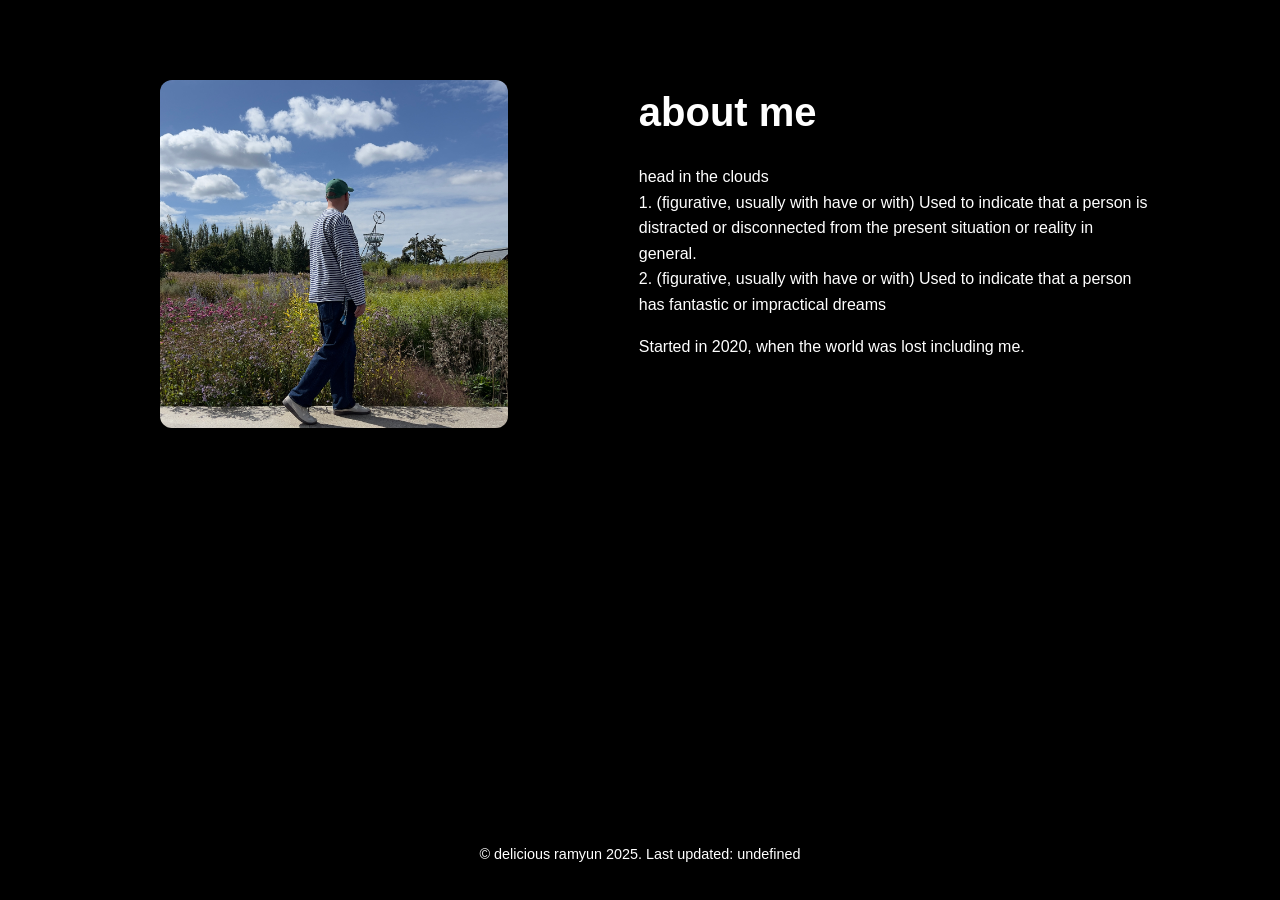
==== about.html @ 1fb77079 "Initial commit" ====
<!DOCTYPE html>
<html lang="en">
<head>
<meta charset="UTF-8">
<meta name="viewport" content="width=device-width, initial-scale=1.0">
<title>Head in the clouds</title>
<link rel="icon" href="images/favicon/favicon32.ico" type="image/x-icon">
<link rel="stylesheet" href="css/style.css">
</head>
<body>

<section class="about-section">
  <div class="media-column">
    <img src="images/about/me.jpg" alt="About us photo">

    <video src="images/about/fish.mp4" 
           autoplay 
           muted 
           loop 
           playsinline>
    </video>
  </div>

  <div class="text-column">
    <h2>about me</h2>
    <p>
        head in the clouds <br>
      1. (figurative, usually with have or with) Used to indicate that a person is distracted or disconnected from the present situation or reality in general. <br>
      2. (figurative, usually with have or with) Used to indicate that a person has fantastic or impractical dreams 
      <p>
        Started in 2020, when the world was lost including me. 
      </p>
    </p>
  </div>
</section>

<footer class="site-footer">
  <p>© delicious ramyun 2025. Last updated: undefined</p>
</footer>


</body>
</html>
---- css/style.css ----
/* Reset margins and padding */
html, body {
    margin: 0;
    padding: 0;
    width: 100%;
    height: 100%;
}

/* The background */
body {
    background-image: url("../images/backgrounds/clouds.mp4");
    background-repeat: no-repeat;
    background-position: center center;
    background-attachment: fixed;
    background-size: cover;   /* ensures full coverage */
    background-color: #000;   /* fallback color */
    font-family: "Helvetica", Arial, sans-serif; /* updated font */
    font-size: 16px;          /* base font size */
    line-height: 1.6;         /* readability */
    color: #ffffff;           /* default text color (white for dark bg) */
}

/* Centered logo */
.logo-container {
    position: absolute;
    top: 50%;
    left: 50%;
    transform: translate(-50%, -50%);
    text-align: center;
}

.logo-container a {
    display: inline-block;
    transition: transform 0.3s ease;
}

.logo-container a:hover {
    transform: scale(1.1);
}

.logo-container img {
    width: 600px; /* adjust size as needed */
    height: auto;
}

/* Optional heading */
h1 {
    color: white;
    text-align: center;
    margin-top: 40vh;
    font-family: "Helvetica", Arial, sans-serif; /* ensure headings use Helvetica */
    font-weight: 600; /* slightly bold */
}

/* Cloud cursor */
.cloud-cursor {
    position: fixed;
    width: 40px;
    height: 40px;
    pointer-events: none;
    z-index: 9999;
    transition: transform 0.15s ease-out; /* slightly slower for trailing effect */
    opacity: 0.8;
}


/* Youtube Integration*/
/* Make the entire video grid a centered box */
/* Centered responsive video grid */
.video-grid {
    display: grid;
    grid-template-columns: repeat(3, 300px); /* 3 per row by default */
    gap: 20px;
    position: absolute;
    top: 50%;
    left: 50%;
    transform: translate(-50%, -50%);
    justify-content: center;
}

/* Each video container */
.video-container {
    width: 300px;
    height: 168.75px; /* 16:9 aspect ratio */
    overflow: hidden;
}

.video-container iframe {
    width: 100%;
    height: 100%;
    border: none;
    display: block;
}

/* Tablet: 2 per row */
@media (max-width: 1000px) {
    .video-grid {
        grid-template-columns: repeat(2, 300px);
    }
}

/* Mobile: 1 per row */
@media (max-width: 650px) {
    .video-grid {
        grid-template-columns: repeat(1, 300px);
    }
}

/* Instagram */
/* Instagram Section Wrapper */
.insta-section {
  display: flex;
  flex-direction: column;
  align-items: center;
  justify-content: center;
  position: absolute;            /* center the whole section */
  top: 50%;
  left: 50%;
  transform: translate(-50%, -50%);
  text-align: center;
  width: 100%;
  color: white;                  /* assuming your background is dark */
  font-family: Helvetica, Arial, sans-serif;
}

/* Headline */
.insta-section h2 {
  margin-bottom: 20px;
  font-size: 2rem;
  font-weight: 600;
}

/* Instagram Grid */
.insta-grid {
  display: flex;
  flex-wrap: wrap;
  justify-content: center;
  align-items: center;
  gap: 20px;
}

/* Instagram Embed Style */
.instagram-media {
  max-width: 300px;
  width: 100%;
  border-radius: 10px;
  overflow: hidden;
  background: #fff;
}

/* About Section Layout */
.about-section {
  display: flex;
  align-items: flex-start;  /* 👈 align top edges instead of center */
  justify-content: center;
  gap: 60px;
  padding: 80px 10%;
  color: white;
  font-family: Helvetica, Arial, sans-serif;
}

/* Media Column (Left Side) */
.media-column {
  display: flex;
  flex-direction: column;
  align-items: center;
  justify-content: center;
  width: 40%;
  gap: 20px;
}

.media-column img,
.media-column video {
  width: 85%;
  height: auto;
  object-fit: cover;       /* ensures both align visually */
  border-radius: 12px;
  display: block;
}

/* Text Column (Right Side) */
.text-column {
  width: 70%;
  text-align: left;
}

.text-column h2 {
  font-size: 2.5rem;
  margin-top: 0;  
  margin-bottom: 20px;
}

.text-column {
  width: 50%;
  text-align: left;
  margin-top: 0;  
  margin-left: 40px;   /* 👈 add this line */
}

.text-column p {
  margin-top: 0;
  line-height: 1.6;
}

/* Responsive Behavior */
@media (max-width: 900px) {
  .about-section {
    flex-direction: column;
    text-align: center;
  }

  .media-column,
  .text-column {
    width: 100%;
  }

  .media-column img,
  .media-column video {
    max-width: 100px;
  }
}


.site-footer {
  text-align: center;
  padding: 20px 0;
  color: white;             /* or another color that stands out on your background */
  font-family: Helvetica, Arial, sans-serif;
  font-size: 0.9rem;
  width: 100%;
  position: fixed;          /* optional: keeps it at the bottom of the viewport */
  bottom: 0;
  z-index: 100;
  background: transparent;  /* no box or background color */
}
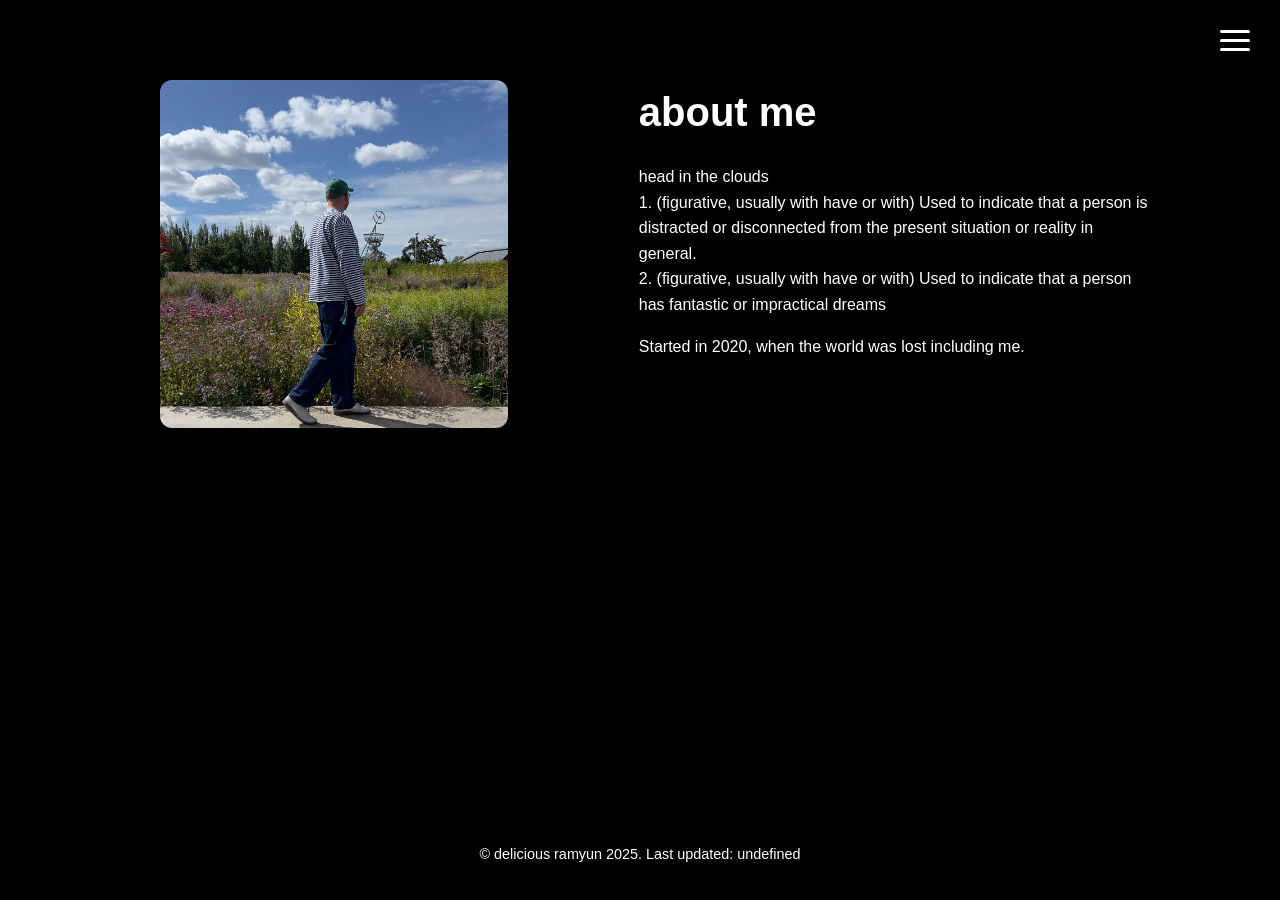
==== commit 616dc9cd: "Added Burger Menu" ====
--- a/about.html
+++ b/about.html
@@ -8,6 +8,33 @@
 <link rel="stylesheet" href="css/style.css">
 </head>
 <body>
+
+<div class="burger-menu">
+    <button class="burger-icon" id="burgerBtn">
+        <span></span>
+        <span></span>
+        <span></span>
+    </button>
+</div>
+
+<!-- Burger Menu Button -->
+<nav class="nav-menu" id="navMenu">
+    <!-- Background video for the menu -->
+    <video class="menu-video-background" autoplay muted loop playsinline>
+        <source src="images/backgrounds/clouds_reverse.mp4" type="video/mp4">
+    </video>
+    
+    <!-- Centered links -->
+    <a href="index.html">Home</a>
+    <a href="content_youtube.html">YouTube</a>
+    <a href="content_instagram.html">Instgram</a>
+    <a href="about.html">About</a>
+</nav>
+
+
+<video class="video-background" autoplay muted loop playsinline>
+    <source src="images/backgrounds/clouds.mp4" type="video/mp4">
+</video>
 
 <section class="about-section">
   <div class="media-column">
@@ -30,6 +57,7 @@
       <p>
         Started in 2020, when the world was lost including me. 
       </p>
+      
     </p>
   </div>
 </section>
@@ -38,6 +66,6 @@
   <p>© delicious ramyun 2025. Last updated: undefined</p>
 </footer>
 
-
+      <script src="js/menu.js"></script>
 </body>
 </html>
--- a/css/style.css
+++ b/css/style.css
@@ -8,16 +8,17 @@
 
 /* The background */
 body {
-    background-image: url("../images/backgrounds/clouds.mp4");
-    background-repeat: no-repeat;
-    background-position: center center;
-    background-attachment: fixed;
-    background-size: cover;   /* ensures full coverage */
-    background-color: #000;   /* fallback color */
-    font-family: "Helvetica", Arial, sans-serif; /* updated font */
-    font-size: 16px;          /* base font size */
-    line-height: 1.6;         /* readability */
-    color: #ffffff;           /* default text color (white for dark bg) */
+    /* Remove or comment out the background-image line */
+    /* background-image: url("../images/backgrounds/clouds.mp4"); */
+    background-color: #000;
+    font-family: "Helvetica", Arial, sans-serif;
+    font-size: 16px;
+    line-height: 1.6;
+    color: #ffffff;
+    margin: 0;
+    padding: 0;
+    width: 100%;
+    height: 100%;
 }
 
 /* Centered logo */
@@ -27,6 +28,17 @@
     left: 50%;
     transform: translate(-50%, -50%);
     text-align: center;
+}
+
+/* Video Background - Full Screen */
+.video-background {
+    position: fixed;
+    top: 0;
+    left: 0;
+    width: 100%;
+    height: 100%;
+    object-fit: cover;  /* ensures video covers entire screen */
+    z-index: -1;        /* keeps it behind all content */
 }
 
 .logo-container a {
@@ -63,6 +75,19 @@
     opacity: 0.8;
 }
 
+/* Link styling to match body text */
+a {
+    color: #ffffff;                    /* white like your other text */
+    text-decoration: none;             /* removes underline */
+    font-family: "Helvetica", Arial, sans-serif; /* matches your body font */
+    font-size: 16px;                   /* matches your base font size */
+    transition: font-size 0.3s ease;   /* smooth size change */
+}
+
+/* Increase size on hover */
+a:hover {
+    font-size: 20px;                   /* larger on hover */
+} 
 
 /* Youtube Integration*/
 /* Make the entire video grid a centered box */
@@ -234,3 +259,95 @@
   background: transparent;  /* no box or background color */
 }
 
+/* Burger Menu Button */
+/* Burger Menu Button */
+.burger-menu {
+    position: fixed;
+    top: 20px;
+    right: 20px;
+    z-index: 1000;
+}
+
+.burger-icon {
+    background: transparent;
+    border: none;
+    cursor: pointer;
+    padding: 10px;
+    display: flex;
+    flex-direction: column;
+    gap: 6px;
+}
+
+.burger-icon span {
+    width: 30px;
+    height: 3px;
+    background-color: white;
+    transition: all 0.3s ease;
+    border-radius: 2px;
+}
+
+/* Burger animation when active */
+.burger-icon.active span:nth-child(1) {
+    transform: rotate(45deg) translate(8px, 8px);
+}
+
+.burger-icon.active span:nth-child(2) {
+    opacity: 0;
+}
+
+.burger-icon.active span:nth-child(3) {
+    transform: rotate(-45deg) translate(8px, -8px);
+}
+
+/* Navigation Menu */
+
+
+
+/* Navigation Menu */
+.nav-menu {
+    position: fixed;
+    top: 0;
+    left: 0;
+    width: 100%;
+    height: 100%;
+    display: flex;
+    flex-direction: column;
+    justify-content: center;
+    align-items: center;
+    gap: 40px;
+    opacity: 0; /* hidden */
+    visibility: hidden;
+    transition: opacity 0.3s ease, visibility 0.3s ease;
+    z-index: 999;
+    overflow: hidden;
+}
+
+.nav-menu.active {
+    opacity: 1; /* visible */
+    visibility: visible;
+}
+
+/* Background video for menu */
+.menu-video-background {
+    position: absolute;
+    top: 0;
+    left: 0;
+    width: 100%;
+    height: 100%;
+    object-fit: cover;
+    z-index: -1; /* behind the links */
+}
+
+/* Navigation Links - centered */
+.nav-menu a {
+    color: #ffffff;
+    text-decoration: none;
+    font-family: "Helvetica", Arial, sans-serif;
+    font-size: 32px; /* larger for center display */
+    transition: font-size 0.3s ease;
+    z-index: 1; /* above video */
+}
+
+.nav-menu a:hover {
+    font-size: 38px;
+}
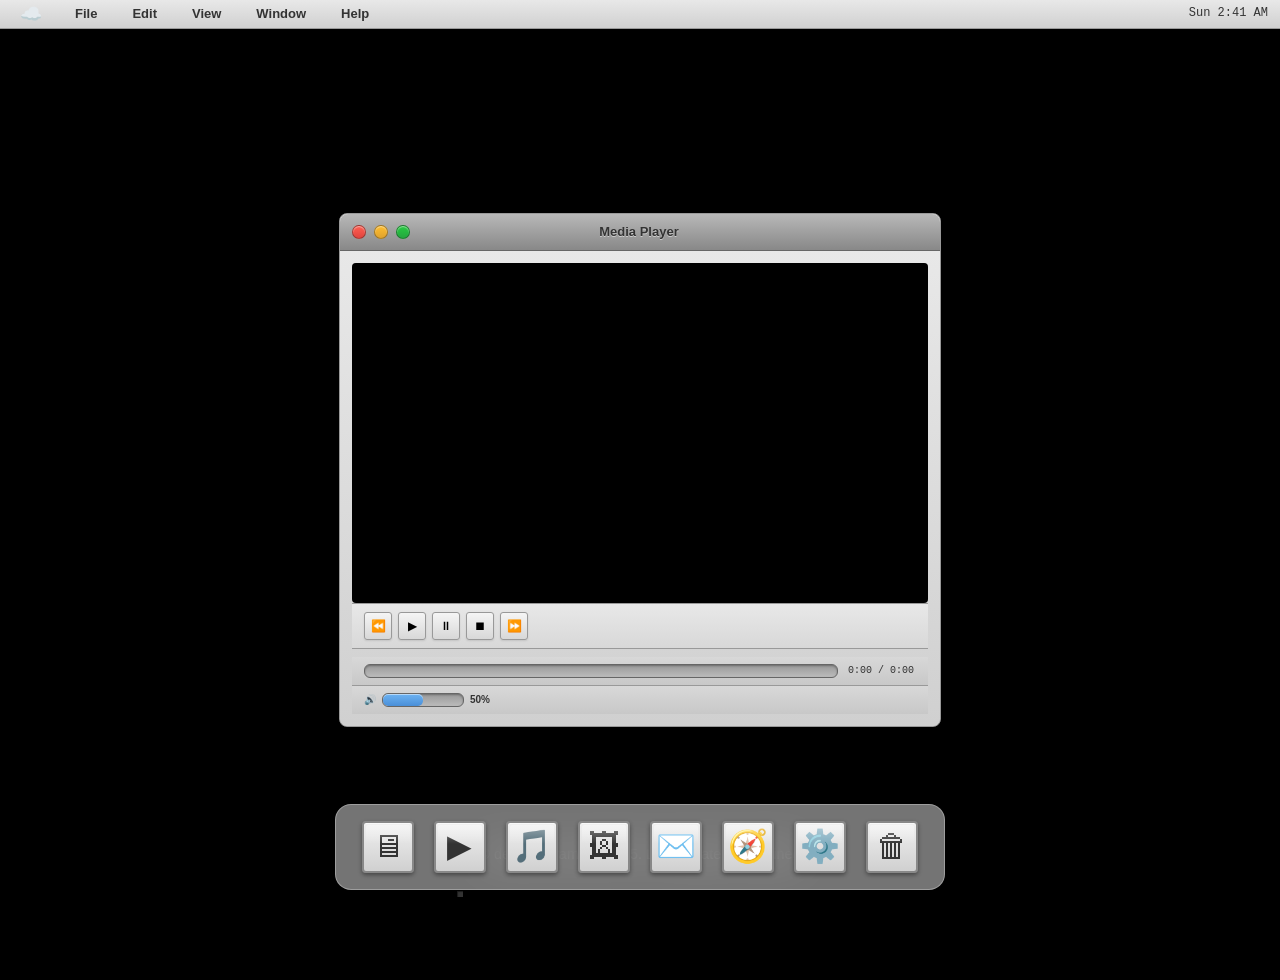
==== commit 6aa1a202: "Reworked website layout and style: old MacOS style" ====
--- a/about.html
+++ b/about.html
@@ -1,71 +1,954 @@
 <!DOCTYPE html>
 <html lang="en">
 <head>
-<meta charset="UTF-8">
-<meta name="viewport" content="width=device-width, initial-scale=1.0">
-<title>Head in the clouds</title>
-<link rel="icon" href="images/favicon/favicon32.ico" type="image/x-icon">
-<link rel="stylesheet" href="css/style.css">
+    <meta charset="UTF-8">
+    <meta name="viewport" content="width=device-width, initial-scale=1.0">
+    <title>Head in the clouds - Videos</title>
+    <link rel="icon" href="images/favicon/favicon32.ico" type="image/x-icon">
+    <link rel="stylesheet" href="css/style.css">
+    <style>
+        .content-wrapper {
+            min-height: calc(100vh - 80px);
+            display: flex;
+            justify-content: center;
+            align-items: center;
+            padding: 20px;
+            padding-bottom: 100px;
+            padding-top: 60px;
+            position: relative;
+        }
+
+        .menu-bar {
+            position: fixed;
+            top: 0;
+            left: 0;
+            right: 0;
+            height: 28px;
+            background: linear-gradient(to bottom, #e8e8e8, #d0d0d0);
+            border-bottom: 1px solid #999;
+            display: flex;
+            align-items: center;
+            justify-content: space-between;
+            padding: 0 12px;
+            z-index: 10001;
+            box-shadow: 0 1px 3px rgba(0,0,0,0.2);
+            font-family: 'Lucida Grande', 'Helvetica Neue', Arial, sans-serif;
+        }
+
+        .menu-bar-left {
+            display: flex;
+            align-items: center;
+            gap: 15px;
+        }
+
+        .menu-bar-logo {
+            font-size: 18px;
+            cursor: pointer;
+            padding: 2px 8px;
+            border-radius: 3px;
+            transition: background 0.2s;
+        }
+
+        .menu-bar-logo:hover {
+            background: rgba(0,0,0,0.1);
+        }
+
+        .menu-bar-item {
+            font-size: 13px;
+            font-weight: 600;
+            color: #333;
+            cursor: pointer;
+            padding: 4px 10px;
+            border-radius: 3px;
+            transition: background 0.2s;
+            white-space: nowrap;
+        }
+
+        .menu-bar-item:hover {
+            background: rgba(0,0,0,0.1);
+        }
+
+        .menu-bar-right {
+            display: flex;
+            align-items: center;
+            gap: 12px;
+        }
+
+        .menu-bar-time {
+            font-size: 12px;
+            color: #333;
+            font-weight: 500;
+            font-family: 'Monaco', 'Courier New', monospace;
+        }
+
+        .window {
+            background: linear-gradient(to bottom, #e8e8e8, #d0d0d0);
+            border-radius: 8px;
+            box-shadow: 0 8px 24px rgba(0,0,0,0.4);
+            width: 100%;
+            max-width: 600px;
+            font-family: 'Lucida Grande', 'Helvetica Neue', Arial, sans-serif;
+            transition: opacity 0.3s ease;
+            border: 1px solid #999;
+            position: absolute;
+            cursor: default;
+        }
+
+        .window.dragging {
+            transition: none;
+        }
+
+        .window.closed {
+            opacity: 0;
+            transform: scale(0.95);
+            pointer-events: none;
+        }
+
+        .window.minimized {
+            transform: scale(0) translateY(100vh);
+            opacity: 0;
+        }
+
+        .window.maximized {
+            max-width: 95vw;
+            width: 95vw;
+            height: 90vh;
+        }
+
+        .window.maximized .video-container,
+        .window.maximized .player-container {
+            height: calc(90vh - 180px);
+        }
+
+        .title-bar {
+            background: linear-gradient(to bottom, #b8b8b8, #888888);
+            padding: 8px 12px;
+            display: flex;
+            align-items: center;
+            justify-content: space-between;
+            border-top-left-radius: 8px;
+            border-top-right-radius: 8px;
+            border-bottom: 1px solid #666;
+            cursor: default;
+            user-select: none;
+        }
+
+        .title-bar-controls {
+            display: flex;
+            gap: 8px;
+            order: -1;
+        }
+
+        .mac-button {
+            width: 12px;
+            height: 12px;
+            border-radius: 50%;
+            border: 1px solid rgba(0,0,0,0.3);
+            cursor: pointer;
+            box-shadow: inset 0 1px 1px rgba(255,255,255,0.5);
+        }
+
+        .mac-button.close {
+            background: linear-gradient(to bottom, #ff5f52, #e0443e);
+        }
+
+        .mac-button.minimize {
+            background: linear-gradient(to bottom, #ffbd2e, #e0a32e);
+        }
+
+        .mac-button.maximize {
+            background: linear-gradient(to bottom, #28ca42, #24a73e);
+        }
+
+        .mac-button:hover {
+            filter: brightness(1.1);
+        }
+
+        .mac-button:active {
+            filter: brightness(0.9);
+        }
+
+        .title-bar-text {
+            color: #333;
+            font-weight: 600;
+            font-size: 13px;
+            text-align: center;
+            flex: 1;
+            text-shadow: 0 1px 0 rgba(255,255,255,0.5);
+        }
+
+        .window-body {
+            padding: 12px;
+            background: linear-gradient(to bottom, #e8e8e8, #d0d0d0);
+            border-bottom-left-radius: 8px;
+            border-bottom-right-radius: 8px;
+        }
+
+        .video-container, .player-container {
+            background: #000;
+            border-radius: 4px;
+            padding: 0;
+            position: relative;
+            width: 100%;
+            overflow: hidden;
+            box-shadow: inset 0 2px 4px rgba(0,0,0,0.3);
+        }
+
+        .video-container {
+            height: 340px;
+        }
+
+        .player-container {
+            height: 166px;
+        }
+
+        .video-container iframe, .player-container iframe {
+            width: 100%;
+            height: 100%;
+            border: none;
+            border-radius: 4px;
+        }
+
+        .controls {
+            margin-top: 0;
+            padding: 0;
+            background: transparent;
+            border: none;
+            box-shadow: none;
+        }
+
+        .media-controls {
+            display: flex;
+            align-items: center;
+            gap: 6px;
+            margin-bottom: 8px;
+            justify-content: flex-start;
+            padding: 8px 12px;
+            background: linear-gradient(to bottom, #e8e8e8, #d8d8d8);
+            border-top: 1px solid #999;
+            border-bottom: 1px solid #999;
+        }
+
+        .control-btn {
+            background: linear-gradient(to bottom, #f5f5f5, #d8d8d8);
+            border: 1px solid #999;
+            border-radius: 3px;
+            width: 28px;
+            height: 28px;
+            font-size: 12px;
+            cursor: pointer;
+            display: flex;
+            align-items: center;
+            justify-content: center;
+            box-shadow: 0 1px 2px rgba(0,0,0,0.1);
+            transition: all 0.1s;
+        }
+
+        .control-btn:hover {
+            background: linear-gradient(to bottom, #fff, #e0e0e0);
+            border-color: #666;
+        }
+
+        .control-btn:active {
+            background: linear-gradient(to bottom, #d0d0d0, #c0c0c0);
+            box-shadow: inset 0 1px 2px rgba(0,0,0,0.2);
+        }
+
+        .progress-container {
+            display: flex;
+            align-items: center;
+            gap: 8px;
+            margin-bottom: 0;
+            padding: 6px 12px;
+            background: linear-gradient(to bottom, #d8d8d8, #c8c8c8);
+        }
+
+        .progress-bar {
+            flex: 1;
+            height: 12px;
+            background: linear-gradient(to bottom, #999, #bbb);
+            border-radius: 6px;
+            position: relative;
+            cursor: pointer;
+            border: 1px solid #666;
+            box-shadow: inset 0 1px 2px rgba(0,0,0,0.3);
+            overflow: hidden;
+        }
+
+        .progress-fill {
+            height: 100%;
+            background: linear-gradient(to bottom, #6db3f2, #4a8fd8);
+            border-radius: 5px;
+            width: 0%;
+            transition: width 0.1s;
+            box-shadow: inset 0 1px 0 rgba(255,255,255,0.5);
+        }
+
+        .time-display {
+            font-size: 10px;
+            min-width: 70px;
+            text-align: center;
+            color: #333;
+            font-family: 'Monaco', 'Courier New', monospace;
+        }
+
+        .volume-container {
+            display: flex;
+            align-items: center;
+            gap: 6px;
+            padding: 6px 12px;
+            background: linear-gradient(to bottom, #d8d8d8, #c8c8c8);
+            border-top: 1px solid #999;
+        }
+
+        .volume-label {
+            font-size: 10px;
+            color: #333;
+            font-weight: 600;
+        }
+
+        .volume-slider {
+            width: 80px;
+            height: 12px;
+            background: linear-gradient(to bottom, #999, #bbb);
+            border-radius: 6px;
+            position: relative;
+            cursor: pointer;
+            border: 1px solid #666;
+            box-shadow: inset 0 1px 2px rgba(0,0,0,0.3);
+            overflow: hidden;
+        }
+
+        .volume-fill {
+            height: 100%;
+            background: linear-gradient(to bottom, #6db3f2, #4a8fd8);
+            border-radius: 5px;
+            width: 50%;
+            transition: width 0.1s;
+            box-shadow: inset 0 1px 0 rgba(255,255,255,0.5);
+        }
+
+        .dock {
+            position: fixed;
+            bottom: 10px;
+            left: 50%;
+            transform: translateX(-50%);
+            background: rgba(232, 232, 232, 0.5);
+            backdrop-filter: blur(20px);
+            -webkit-backdrop-filter: blur(20px);
+            border: 1px solid rgba(255, 255, 255, 0.3);
+            border-radius: 16px;
+            padding: 10px 20px;
+            display: flex !important;
+            gap: 8px;
+            box-shadow: 0 8px 32px rgba(0, 0, 0, 0.2);
+            z-index: 10000;
+        }
+
+        .dock-item {
+            width: 64px;
+            height: 64px;
+            display: flex;
+            flex-direction: column;
+            align-items: center;
+            justify-content: center;
+            cursor: pointer;
+            transition: all 0.3s cubic-bezier(0.34, 1.56, 0.64, 1);
+            position: relative;
+        }
+
+        .dock-item:hover {
+            transform: translateY(-8px);
+        }
+
+        .dock-icon {
+            width: 48px;
+            height: 48px;
+            background: linear-gradient(to bottom, #f0f0f0, #d0d0d0);
+            border: 2px solid #888;
+            border-radius: 4px;
+            display: flex;
+            align-items: center;
+            justify-content: center;
+            font-size: 32px;
+            color: #333;
+            box-shadow: inset 0 1px 0 rgba(255,255,255,0.6), 
+                        0 2px 4px rgba(0,0,0,0.4);
+            position: relative;
+        }
+
+        .dock-item:hover .dock-icon {
+            background: linear-gradient(to bottom, #fff, #e0e0e0);
+            box-shadow: inset 0 1px 0 rgba(255,255,255,0.8), 
+                        0 4px 8px rgba(0,0,0,0.5);
+        }
+
+        .dock-icon::before {
+            content: '';
+            position: absolute;
+            top: 2px;
+            left: 2px;
+            right: 2px;
+            height: 40%;
+            background: linear-gradient(to bottom, 
+                        rgba(255,255,255,0.4), 
+                        rgba(255,255,255,0));
+            border-radius: 2px;
+        }
+
+        .dock-indicator {
+            width: 6px;
+            height: 6px;
+            background: #333;
+            border-radius: 0;
+            position: absolute;
+            bottom: -18px;
+            left: 50%;
+            transform: translateX(-50%);
+            display: none;
+            box-shadow: inset 1px 1px 1px rgba(0,0,0,0.5);
+        }
+
+        .dock-item.active .dock-indicator {
+            display: block;
+        }
+
+        .dock-label {
+            position: absolute;
+            bottom: 80px;
+            background: rgba(0,0,0,0.75);
+            color: white;
+            padding: 4px 12px;
+            border-radius: 6px;
+            font-size: 11px;
+            white-space: nowrap;
+            opacity: 0;
+            pointer-events: none;
+            transition: opacity 0.2s;
+        }
+
+        .dock-item:hover .dock-label {
+            opacity: 1;
+        }
+
+        @media (max-width: 768px) {
+            .window {
+                max-width: 100%;
+            }
+            
+            .video-container, .player-container {
+                height: 300px;
+            }
+        }
+    </style>
 </head>
 <body>
 
-<div class="burger-menu">
-    <button class="burger-icon" id="burgerBtn">
-        <span></span>
-        <span></span>
-        <span></span>
-    </button>
+<div class="menu-bar">
+    <div class="menu-bar-left">
+        <div class="menu-bar-logo">☁️</div>
+        <div class="menu-bar-item">File</div>
+        <div class="menu-bar-item">Edit</div>
+        <div class="menu-bar-item">View</div>
+        <div class="menu-bar-item">Window</div>
+        <div class="menu-bar-item">Help</div>
+    </div>
+    <div class="menu-bar-right">
+        <div class="menu-bar-time" id="menuBarTime">Sun 12:00 PM</div>
+    </div>
 </div>
-
-<!-- Burger Menu Button -->
-<nav class="nav-menu" id="navMenu">
-    <!-- Background video for the menu -->
-    <video class="menu-video-background" autoplay muted loop playsinline>
-        <source src="images/backgrounds/clouds_reverse.mp4" type="video/mp4">
-    </video>
-    
-    <!-- Centered links -->
-    <a href="index.html">Home</a>
-    <a href="content_youtube.html">YouTube</a>
-    <a href="content_instagram.html">Instgram</a>
-    <a href="about.html">About</a>
-</nav>
-
 
 <video class="video-background" autoplay muted loop playsinline>
     <source src="images/backgrounds/clouds.mp4" type="video/mp4">
 </video>
 
-<section class="about-section">
-  <div class="media-column">
-    <img src="images/about/me.jpg" alt="About us photo">
-
-    <video src="images/about/fish.mp4" 
-           autoplay 
-           muted 
-           loop 
-           playsinline>
-    </video>
-  </div>
-
-  <div class="text-column">
-    <h2>about me</h2>
-    <p>
-        head in the clouds <br>
-      1. (figurative, usually with have or with) Used to indicate that a person is distracted or disconnected from the present situation or reality in general. <br>
-      2. (figurative, usually with have or with) Used to indicate that a person has fantastic or impractical dreams 
-      <p>
-        Started in 2020, when the world was lost including me. 
-      </p>
-      
-    </p>
-  </div>
-</section>
+<div class="content-wrapper">
+    <!-- YouTube Player Window -->
+    <div class="window" id="youtubeWindow">
+        <div class="title-bar" data-window="youtube">
+            <div class="title-bar-controls">
+                <div class="mac-button close" onclick="handleWindowAction('youtube', 'close')"></div>
+                <div class="mac-button minimize" onclick="handleWindowAction('youtube', 'minimize')"></div>
+                <div class="mac-button maximize" onclick="handleWindowAction('youtube', 'maximize')"></div>
+            </div>
+            <div class="title-bar-text">Media Player</div>
+            <div style="width: 60px;"></div>
+        </div>
+        <div class="window-body">
+            <div class="video-container">
+                <iframe id="youtubePlayer" 
+                        src="https://www.youtube.com/embed/lF6hv4qAKxI?enablejsapi=1&autoplay=0&rel=0"
+                        allow="accelerometer; autoplay; clipboard-write; encrypted-media; gyroscope; picture-in-picture" 
+                        allowfullscreen>
+                </iframe>
+            </div>
+            <div class="controls">
+                <div class="media-controls">
+                    <button class="control-btn" id="ytRewindBtn">⏪</button>
+                    <button class="control-btn" id="ytPlayBtn">▶</button>
+                    <button class="control-btn" id="ytPauseBtn">⏸</button>
+                    <button class="control-btn" id="ytStopBtn">⏹</button>
+                    <button class="control-btn" id="ytForwardBtn">⏩</button>
+                </div>
+                
+                <div class="progress-container">
+                    <div class="progress-bar" id="ytProgressBar">
+                        <div class="progress-fill" id="ytProgressFill"></div>
+                    </div>
+                    <div class="time-display" id="ytTimeDisplay">0:00 / 0:00</div>
+                </div>
+                
+                <div class="volume-container">
+                    <span class="volume-label">🔊</span>
+                    <div class="volume-slider" id="ytVolumeSlider">
+                        <div class="volume-fill" id="ytVolumeFill"></div>
+                    </div>
+                    <span class="volume-label" id="ytVolumePercent">50%</span>
+                </div>
+            </div>
+        </div>
+    </div>
+
+    <!-- SoundCloud Player Window -->
+    <div class="window closed" id="musicWindow" style="left: 50px; top: 50px;">
+        <div class="title-bar" data-window="music">
+            <div class="title-bar-controls">
+                <div class="mac-button close" onclick="handleWindowAction('music', 'close')"></div>
+                <div class="mac-button minimize" onclick="handleWindowAction('music', 'minimize')"></div>
+                <div class="mac-button maximize" onclick="handleWindowAction('music', 'maximize')"></div>
+            </div>
+            <div class="title-bar-text">Music Player</div>
+            <div style="width: 60px;"></div>
+        </div>
+        <div class="window-body">
+            <div class="player-container">
+                <iframe scrolling="no" 
+                        allow="autoplay"
+                        src="https://w.soundcloud.com/player/?url=https://soundcloud.com/deliciousramyun/fungus&color=%23ff5500&auto_play=false&hide_related=false&show_comments=true&show_user=true&show_reposts=false&show_teaser=true">
+                </iframe>
+            </div>
+        </div>
+    </div>
+
+    <!-- About Window -->
+    <div class="window closed" id="aboutWindow" style="width: 400px; max-width: 400px; left: 50%; top: 100px; transform: translateX(-50%);">
+        <div class="title-bar" data-window="about">
+            <div class="title-bar-controls">
+                <div class="mac-button close" onclick="handleWindowAction('about', 'close')"></div>
+                <div class="mac-button minimize" style="opacity: 0.3; cursor: default;"></div>
+                <div class="mac-button maximize" style="opacity: 0.3; cursor: default;"></div>
+            </div>
+            <div class="title-bar-text">About Head in the Clouds</div>
+            <div style="width: 60px;"></div>
+        </div>
+        <div class="window-body" style="padding: 20px; text-align: center;">
+            <div style="font-size: 60px; margin-bottom: 15px;">☁️</div>
+            <h2 style="margin: 0 0 5px 0; font-size: 18px; color: #333;">Head in the Clouds</h2>
+            <p style="margin: 5px 0; font-size: 12px; color: #666;">Version 1.0</p>
+            <p style="margin: 20px 0 10px 0; font-size: 11px; color: #666; line-height: 1.6;">
+                1. (figurative) Distracted or disconnected from reality<br>
+                2. (figurative) Having fantastic or impractical dreams
+            </p>
+            <p style="margin: 15px 0 5px 0; font-size: 11px; color: #666;">Started in 2020</p>
+            <p style="margin: 5px 0; font-size: 10px; color: #999;">© delicious ramyun 2025</p>
+        </div>
+    </div>
+
+    <!-- Photos/Image Viewer Window -->
+    <div class="window closed" id="photosWindow" style="left: 100px; top: 80px; width: auto; max-width: 90vw;">
+        <div class="title-bar" data-window="photos">
+            <div class="title-bar-controls">
+                <div class="mac-button close" onclick="handleWindowAction('photos', 'close')"></div>
+                <div class="mac-button minimize" onclick="handleWindowAction('photos', 'minimize')"></div>
+                <div class="mac-button maximize" onclick="handleWindowAction('photos', 'maximize')"></div>
+            </div>
+            <div class="title-bar-text">me.jpg</div>
+            <div style="width: 60px;"></div>
+        </div>
+        <div class="window-body">
+            <div class="player-container" style="height: auto; width: auto; background: #f0f0f0; display: flex; align-items: center; justify-content: center;">
+                <!-- 
+                    TO ADD YOUR IMAGE: Replace the src below with your image path
+                    Example: src="images/my-photo.jpg"
+                -->
+                <img id="photoDisplay" src="images/your-image-here.jpg" 
+                     style="display: block; max-width: 800px; max-height: 600px; width: auto; height: auto;"
+                     alt="Photo">
+            </div>
+        </div>
+    </div>
+
+    <!-- Second Video Player Window -->
+    <div class="window closed" id="videoWindow2" style="left: 150px; top: 120px; width: auto; max-width: 90vw;">
+        <div class="title-bar" data-window="video2">
+            <div class="title-bar-controls">
+                <div class="mac-button close" onclick="handleWindowAction('video2', 'close')"></div>
+                <div class="mac-button minimize" onclick="handleWindowAction('video2', 'minimize')"></div>
+                <div class="mac-button maximize" onclick="handleWindowAction('video2', 'maximize')"></div>
+            </div>
+            <div class="title-bar-text">Video Player 2</div>
+            <div style="width: 60px;"></div>
+        </div>
+        <div class="window-body">
+            <div class="video-container" style="height: auto; width: auto;">
+                <!-- 
+                    TO ADD YOUR MP4 VIDEO: Replace the src below with your video file path
+                    Example: src="videos/my-video.mp4"
+                -->
+                <video id="mp4Video" controls style="display: block; max-width: 100%; height: auto;">
+                    <source src="videos/your-video-here.mp4" type="video/mp4">
+                    Your browser does not support the video tag.
+                </video>
+            </div>
+        </div>
+    </div>
+</div>
 
 <footer class="site-footer">
-  <p>© delicious ramyun 2025. Last updated: undefined</p>
+    <p>© delicious ramyun 2025. Last updated: undefined</p>
 </footer>
 
-      <script src="js/menu.js"></script>
+<div class="dock">
+    <div class="dock-item">
+        <div class="dock-icon">🖥</div>
+        <div class="dock-indicator"></div>
+        <div class="dock-label">Finder</div>
+    </div>
+    
+    <div class="dock-item active" id="youtubeDock">
+        <div class="dock-icon">▶</div>
+        <div class="dock-indicator"></div>
+        <div class="dock-label">Media Player</div>
+    </div>
+    
+    <div class="dock-item" id="musicDock">
+        <div class="dock-icon">🎵</div>
+        <div class="dock-indicator"></div>
+        <div class="dock-label">Music</div>
+    </div>
+    
+    <div class="dock-item" id="photosIcon">
+        <div class="dock-icon">🖼</div>
+        <div class="dock-indicator"></div>
+        <div class="dock-label">Photos</div>
+    </div>
+
+    <div class="dock-item" id="mailIcon">
+        <div class="dock-icon">✉️</div>
+        <div class="dock-indicator"></div>
+        <div class="dock-label">Mail</div>
+    </div>
+    
+    <div class="dock-item">
+        <div class="dock-icon">🧭</div>
+        <div class="dock-indicator"></div>
+        <div class="dock-label">Safari</div>
+    </div>
+    
+    <div class="dock-item">
+        <div class="dock-icon">⚙️</div>
+        <div class="dock-indicator"></div>
+        <div class="dock-label">System Preferences</div>
+    </div>
+    
+    <div class="dock-item">
+        <div class="dock-icon">🗑</div>
+        <div class="dock-indicator"></div>
+        <div class="dock-label">Trash</div>
+    </div>
+</div>
+
+<script src="https://www.youtube.com/iframe_api"></script>
+<script>
+    const youtubeWindow = document.getElementById('youtubeWindow');
+    const musicWindow = document.getElementById('musicWindow');
+    const aboutWindow = document.getElementById('aboutWindow');
+    const photosWindow = document.getElementById('photosWindow');
+    const videoWindow2 = document.getElementById('videoWindow2');
+    const youtubeDock = document.getElementById('youtubeDock');
+    const musicDock = document.getElementById('musicDock');
+    const photosDock = document.getElementById('photosIcon');
+
+    let windowStates = {
+        youtube: { maximized: false },
+        music: { maximized: false },
+        about: { maximized: false },
+        photos: { maximized: false },
+        video2: { maximized: false }
+    };
+
+    // Window action handler
+    function handleWindowAction(windowName, action) {
+        let windowEl, dockEl;
+        
+        if (windowName === 'youtube') {
+            windowEl = youtubeWindow;
+            dockEl = youtubeDock;
+        } else if (windowName === 'music') {
+            windowEl = musicWindow;
+            dockEl = musicDock;
+        } else if (windowName === 'about') {
+            windowEl = aboutWindow;
+            dockEl = null;
+        } else if (windowName === 'photos') {
+            windowEl = photosWindow;
+            dockEl = photosDock;
+        } else if (windowName === 'video2') {
+            windowEl = videoWindow2;
+            dockEl = null;
+        }
+
+        if (action === 'close') {
+            windowEl.classList.add('closed');
+            if (dockEl) dockEl.classList.remove('active');
+        } else if (action === 'minimize' && windowName !== 'about') {
+            windowEl.classList.add('minimized');
+        } else if (action === 'maximize' && windowName !== 'about') {
+            if (windowStates[windowName].maximized) {
+                windowEl.classList.remove('maximized');
+                windowStates[windowName].maximized = false;
+            } else {
+                windowEl.classList.add('maximized');
+                windowEl.classList.remove('minimized');
+                windowStates[windowName].maximized = true;
+            }
+        }
+    }
+
+    // Dock clicks
+    youtubeDock.addEventListener('click', () => {
+        if (youtubeWindow.classList.contains('minimized')) {
+            youtubeWindow.classList.remove('minimized');
+        } else if (youtubeWindow.classList.contains('closed')) {
+            youtubeWindow.classList.remove('closed');
+            youtubeDock.classList.add('active');
+        }
+    });
+
+    musicDock.addEventListener('click', () => {
+        if (musicWindow.classList.contains('minimized')) {
+            musicWindow.classList.remove('minimized');
+        } else if (musicWindow.classList.contains('closed')) {
+            musicWindow.classList.remove('closed');
+            musicDock.classList.add('active');
+        }
+    });
+
+    // Make windows draggable
+    function makeDraggable(windowEl) {
+        let isDragging = false;
+        let currentX, currentY, initialX, initialY;
+        const titleBar = windowEl.querySelector('.title-bar');
+
+        titleBar.addEventListener('mousedown', dragStart);
+        document.addEventListener('mousemove', drag);
+        document.addEventListener('mouseup', dragEnd);
+
+        function dragStart(e) {
+            if (e.target.classList.contains('mac-button')) return;
+            if (!titleBar.contains(e.target) && e.target !== titleBar) return;
+            
+            const rect = windowEl.getBoundingClientRect();
+            initialX = e.clientX - rect.left;
+            initialY = e.clientY - rect.top;
+            isDragging = true;
+            windowEl.classList.add('dragging');
+        }
+
+        function drag(e) {
+            if (isDragging) {
+                e.preventDefault();
+                currentX = e.clientX - initialX;
+                currentY = e.clientY - initialY;
+                
+                // Prevent window from going above menu bar (28px)
+                if (currentY < 28) {
+                    currentY = 28;
+                }
+                
+                windowEl.style.left = currentX + 'px';
+                windowEl.style.top = currentY + 'px';
+                windowEl.style.transform = 'none';
+            }
+        }
+
+        function dragEnd() {
+            isDragging = false;
+            windowEl.classList.remove('dragging');
+        }
+    }
+
+    makeDraggable(youtubeWindow);
+    makeDraggable(musicWindow);
+    makeDraggable(aboutWindow);
+    makeDraggable(photosWindow);
+    makeDraggable(videoWindow2);
+
+    // YouTube Player API
+    let player;
+    let progressInterval;
+
+    function onYouTubeIframeAPIReady() {
+        player = new YT.Player('youtubePlayer', {
+            events: {
+                'onReady': onPlayerReady,
+                'onStateChange': onPlayerStateChange
+            }
+        });
+    }
+
+    function onPlayerReady(event) {
+        updateYTVolume(50);
+    }
+
+    function onPlayerStateChange(event) {
+        if (event.data == YT.PlayerState.PLAYING) {
+            startProgressUpdate();
+        } else if (event.data == YT.PlayerState.PAUSED || event.data == YT.PlayerState.ENDED) {
+            stopProgressUpdate();
+        }
+    }
+
+    function startProgressUpdate() {
+        progressInterval = setInterval(() => {
+            if (player && player.getDuration) {
+                const currentTime = player.getCurrentTime();
+                const duration = player.getDuration();
+                const percent = (currentTime / duration) * 100;
+                
+                document.getElementById('ytProgressFill').style.width = percent + '%';
+                document.getElementById('ytTimeDisplay').textContent = 
+                    formatTime(currentTime) + ' / ' + formatTime(duration);
+            }
+        }, 100);
+    }
+
+    function stopProgressUpdate() {
+        if (progressInterval) {
+            clearInterval(progressInterval);
+        }
+    }
+
+    function formatTime(seconds) {
+        const mins = Math.floor(seconds / 60);
+        const secs = Math.floor(seconds % 60);
+        return mins + ':' + (secs < 10 ? '0' : '') + secs;
+    }
+
+    // YouTube Controls
+    document.getElementById('ytPlayBtn').addEventListener('click', () => {
+        if (player && player.playVideo) player.playVideo();
+    });
+
+    document.getElementById('ytPauseBtn').addEventListener('click', () => {
+        if (player && player.pauseVideo) player.pauseVideo();
+    });
+
+    document.getElementById('ytStopBtn').addEventListener('click', () => {
+        if (player && player.stopVideo) {
+            player.stopVideo();
+            document.getElementById('ytProgressFill').style.width = '0%';
+            document.getElementById('ytTimeDisplay').textContent = '0:00 / 0:00';
+        }
+    });
+
+    document.getElementById('ytRewindBtn').addEventListener('click', () => {
+        if (player && player.getCurrentTime) {
+            player.seekTo(Math.max(0, player.getCurrentTime() - 10));
+        }
+    });
+
+    document.getElementById('ytForwardBtn').addEventListener('click', () => {
+        if (player && player.getCurrentTime) {
+            player.seekTo(Math.min(player.getDuration(), player.getCurrentTime() + 10));
+        }
+    });
+
+    document.getElementById('ytProgressBar').addEventListener('click', (e) => {
+        if (player && player.getDuration) {
+            const rect = e.currentTarget.getBoundingClientRect();
+            const percent = (e.clientX - rect.left) / rect.width;
+            player.seekTo(player.getDuration() * percent);
+        }
+    });
+
+    // YouTube Volume
+    function updateYTVolume(percent) {
+        if (player && player.setVolume) {
+            player.setVolume(percent);
+        }
+        document.getElementById('ytVolumeFill').style.width = percent + '%';
+        document.getElementById('ytVolumePercent').textContent = percent + '%';
+    }
+
+    let isDraggingYTVolume = false;
+    
+    document.getElementById('ytVolumeSlider').addEventListener('mousedown', (e) => {
+        isDraggingYTVolume = true;
+        const rect = e.currentTarget.getBoundingClientRect();
+        const percent = Math.round(((e.clientX - rect.left) / rect.width) * 100);
+        updateYTVolume(Math.max(0, Math.min(100, percent)));
+    });
+
+    document.addEventListener('mousemove', (e) => {
+        if (isDraggingYTVolume) {
+            const slider = document.getElementById('ytVolumeSlider');
+            const rect = slider.getBoundingClientRect();
+            const percent = Math.round(((e.clientX - rect.left) / rect.width) * 100);
+            updateYTVolume(Math.max(0, Math.min(100, percent)));
+        }
+    });
+
+    document.addEventListener('mouseup', () => {
+        isDraggingYTVolume = false;
+    });
+
+    if (typeof YT !== 'undefined' && YT.Player) {
+        onYouTubeIframeAPIReady();
+    }
+
+    // Update Menu Bar Time
+    function updateMenuBarTime() {
+        const now = new Date();
+        const days = ['Sun', 'Mon', 'Tue', 'Wed', 'Thu', 'Fri', 'Sat'];
+        const day = days[now.getDay()];
+        let hours = now.getHours();
+        const minutes = now.getMinutes();
+        const ampm = hours >= 12 ? 'PM' : 'AM';
+        hours = hours % 12 || 12;
+        const mins = minutes < 10 ? '0' + minutes : minutes;
+        document.getElementById('menuBarTime').textContent = `${day} ${hours}:${mins} ${ampm}`;
+    }
+
+    updateMenuBarTime();
+    setInterval(updateMenuBarTime, 1000);
+
+    // Mail icon - opens default mail client with email address
+    document.getElementById('mailIcon').addEventListener('click', () => {
+        window.location.href = 'mailto:deliciousramyun@gmail.com';
+    });
+
+    // Cloud logo - opens About window
+    document.querySelector('.menu-bar-logo').addEventListener('click', () => {
+        aboutWindow.classList.remove('closed');
+    });
+
+    // Photos icon - opens both Photos and Video windows
+    photosDock.addEventListener('click', () => {
+        // Open photos window
+        if (photosWindow.classList.contains('minimized')) {
+            photosWindow.classList.remove('minimized');
+        } else if (photosWindow.classList.contains('closed')) {
+            photosWindow.classList.remove('closed');
+            photosDock.classList.add('active');
+        }
+        
+        // Also open video window
+        if (videoWindow2.classList.contains('closed')) {
+            videoWindow2.classList.remove('closed');
+        }
+    });
+</script>
+
 </body>
 </html>
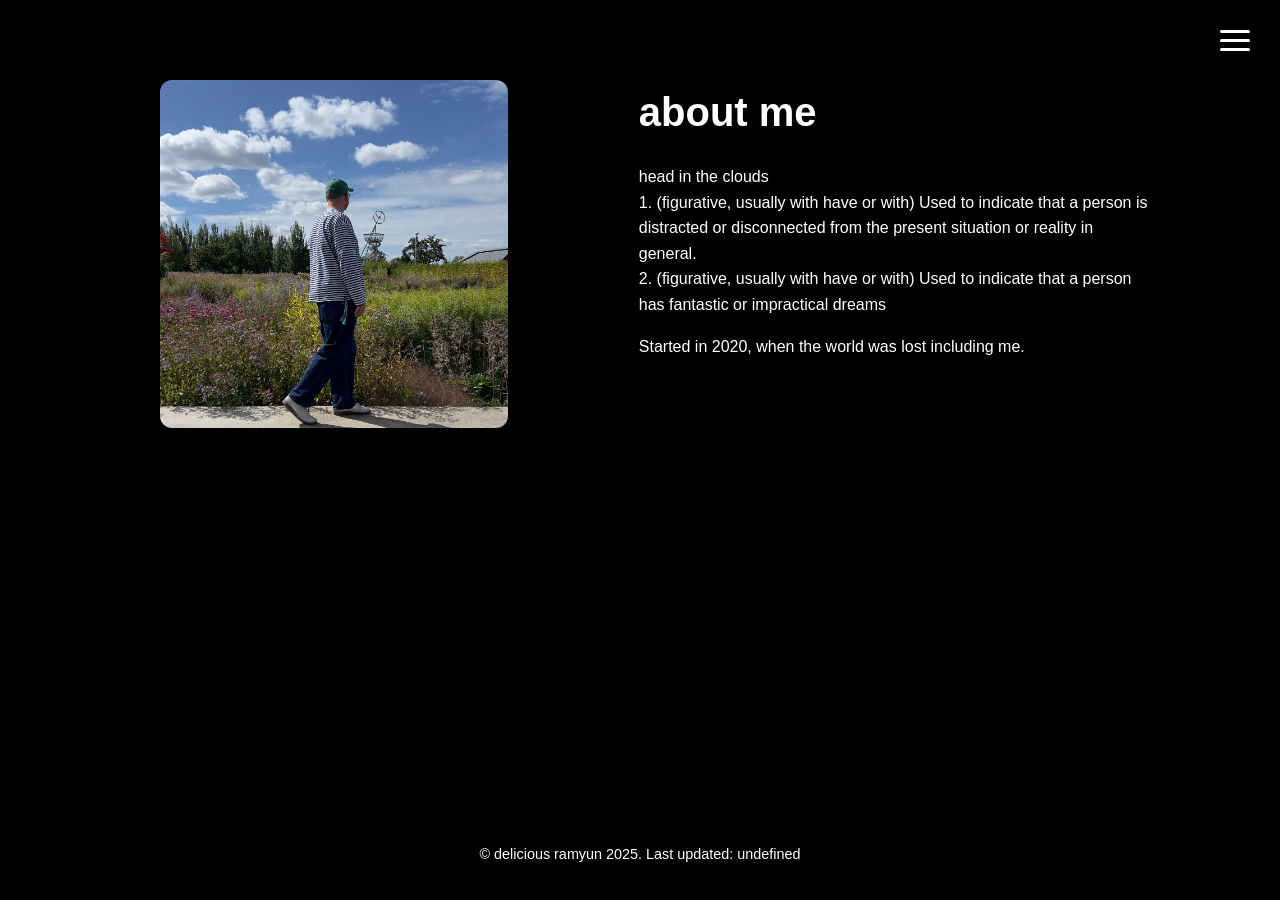
==== commit 2ee0ba0e: "Added mobile version for phones and tablets" ====
--- a/about.html
+++ b/about.html
@@ -1,954 +1,71 @@
 <!DOCTYPE html>
 <html lang="en">
 <head>
-    <meta charset="UTF-8">
-    <meta name="viewport" content="width=device-width, initial-scale=1.0">
-    <title>Head in the clouds - Videos</title>
-    <link rel="icon" href="images/favicon/favicon32.ico" type="image/x-icon">
-    <link rel="stylesheet" href="css/style.css">
-    <style>
-        .content-wrapper {
-            min-height: calc(100vh - 80px);
-            display: flex;
-            justify-content: center;
-            align-items: center;
-            padding: 20px;
-            padding-bottom: 100px;
-            padding-top: 60px;
-            position: relative;
-        }
-
-        .menu-bar {
-            position: fixed;
-            top: 0;
-            left: 0;
-            right: 0;
-            height: 28px;
-            background: linear-gradient(to bottom, #e8e8e8, #d0d0d0);
-            border-bottom: 1px solid #999;
-            display: flex;
-            align-items: center;
-            justify-content: space-between;
-            padding: 0 12px;
-            z-index: 10001;
-            box-shadow: 0 1px 3px rgba(0,0,0,0.2);
-            font-family: 'Lucida Grande', 'Helvetica Neue', Arial, sans-serif;
-        }
-
-        .menu-bar-left {
-            display: flex;
-            align-items: center;
-            gap: 15px;
-        }
-
-        .menu-bar-logo {
-            font-size: 18px;
-            cursor: pointer;
-            padding: 2px 8px;
-            border-radius: 3px;
-            transition: background 0.2s;
-        }
-
-        .menu-bar-logo:hover {
-            background: rgba(0,0,0,0.1);
-        }
-
-        .menu-bar-item {
-            font-size: 13px;
-            font-weight: 600;
-            color: #333;
-            cursor: pointer;
-            padding: 4px 10px;
-            border-radius: 3px;
-            transition: background 0.2s;
-            white-space: nowrap;
-        }
-
-        .menu-bar-item:hover {
-            background: rgba(0,0,0,0.1);
-        }
-
-        .menu-bar-right {
-            display: flex;
-            align-items: center;
-            gap: 12px;
-        }
-
-        .menu-bar-time {
-            font-size: 12px;
-            color: #333;
-            font-weight: 500;
-            font-family: 'Monaco', 'Courier New', monospace;
-        }
-
-        .window {
-            background: linear-gradient(to bottom, #e8e8e8, #d0d0d0);
-            border-radius: 8px;
-            box-shadow: 0 8px 24px rgba(0,0,0,0.4);
-            width: 100%;
-            max-width: 600px;
-            font-family: 'Lucida Grande', 'Helvetica Neue', Arial, sans-serif;
-            transition: opacity 0.3s ease;
-            border: 1px solid #999;
-            position: absolute;
-            cursor: default;
-        }
-
-        .window.dragging {
-            transition: none;
-        }
-
-        .window.closed {
-            opacity: 0;
-            transform: scale(0.95);
-            pointer-events: none;
-        }
-
-        .window.minimized {
-            transform: scale(0) translateY(100vh);
-            opacity: 0;
-        }
-
-        .window.maximized {
-            max-width: 95vw;
-            width: 95vw;
-            height: 90vh;
-        }
-
-        .window.maximized .video-container,
-        .window.maximized .player-container {
-            height: calc(90vh - 180px);
-        }
-
-        .title-bar {
-            background: linear-gradient(to bottom, #b8b8b8, #888888);
-            padding: 8px 12px;
-            display: flex;
-            align-items: center;
-            justify-content: space-between;
-            border-top-left-radius: 8px;
-            border-top-right-radius: 8px;
-            border-bottom: 1px solid #666;
-            cursor: default;
-            user-select: none;
-        }
-
-        .title-bar-controls {
-            display: flex;
-            gap: 8px;
-            order: -1;
-        }
-
-        .mac-button {
-            width: 12px;
-            height: 12px;
-            border-radius: 50%;
-            border: 1px solid rgba(0,0,0,0.3);
-            cursor: pointer;
-            box-shadow: inset 0 1px 1px rgba(255,255,255,0.5);
-        }
-
-        .mac-button.close {
-            background: linear-gradient(to bottom, #ff5f52, #e0443e);
-        }
-
-        .mac-button.minimize {
-            background: linear-gradient(to bottom, #ffbd2e, #e0a32e);
-        }
-
-        .mac-button.maximize {
-            background: linear-gradient(to bottom, #28ca42, #24a73e);
-        }
-
-        .mac-button:hover {
-            filter: brightness(1.1);
-        }
-
-        .mac-button:active {
-            filter: brightness(0.9);
-        }
-
-        .title-bar-text {
-            color: #333;
-            font-weight: 600;
-            font-size: 13px;
-            text-align: center;
-            flex: 1;
-            text-shadow: 0 1px 0 rgba(255,255,255,0.5);
-        }
-
-        .window-body {
-            padding: 12px;
-            background: linear-gradient(to bottom, #e8e8e8, #d0d0d0);
-            border-bottom-left-radius: 8px;
-            border-bottom-right-radius: 8px;
-        }
-
-        .video-container, .player-container {
-            background: #000;
-            border-radius: 4px;
-            padding: 0;
-            position: relative;
-            width: 100%;
-            overflow: hidden;
-            box-shadow: inset 0 2px 4px rgba(0,0,0,0.3);
-        }
-
-        .video-container {
-            height: 340px;
-        }
-
-        .player-container {
-            height: 166px;
-        }
-
-        .video-container iframe, .player-container iframe {
-            width: 100%;
-            height: 100%;
-            border: none;
-            border-radius: 4px;
-        }
-
-        .controls {
-            margin-top: 0;
-            padding: 0;
-            background: transparent;
-            border: none;
-            box-shadow: none;
-        }
-
-        .media-controls {
-            display: flex;
-            align-items: center;
-            gap: 6px;
-            margin-bottom: 8px;
-            justify-content: flex-start;
-            padding: 8px 12px;
-            background: linear-gradient(to bottom, #e8e8e8, #d8d8d8);
-            border-top: 1px solid #999;
-            border-bottom: 1px solid #999;
-        }
-
-        .control-btn {
-            background: linear-gradient(to bottom, #f5f5f5, #d8d8d8);
-            border: 1px solid #999;
-            border-radius: 3px;
-            width: 28px;
-            height: 28px;
-            font-size: 12px;
-            cursor: pointer;
-            display: flex;
-            align-items: center;
-            justify-content: center;
-            box-shadow: 0 1px 2px rgba(0,0,0,0.1);
-            transition: all 0.1s;
-        }
-
-        .control-btn:hover {
-            background: linear-gradient(to bottom, #fff, #e0e0e0);
-            border-color: #666;
-        }
-
-        .control-btn:active {
-            background: linear-gradient(to bottom, #d0d0d0, #c0c0c0);
-            box-shadow: inset 0 1px 2px rgba(0,0,0,0.2);
-        }
-
-        .progress-container {
-            display: flex;
-            align-items: center;
-            gap: 8px;
-            margin-bottom: 0;
-            padding: 6px 12px;
-            background: linear-gradient(to bottom, #d8d8d8, #c8c8c8);
-        }
-
-        .progress-bar {
-            flex: 1;
-            height: 12px;
-            background: linear-gradient(to bottom, #999, #bbb);
-            border-radius: 6px;
-            position: relative;
-            cursor: pointer;
-            border: 1px solid #666;
-            box-shadow: inset 0 1px 2px rgba(0,0,0,0.3);
-            overflow: hidden;
-        }
-
-        .progress-fill {
-            height: 100%;
-            background: linear-gradient(to bottom, #6db3f2, #4a8fd8);
-            border-radius: 5px;
-            width: 0%;
-            transition: width 0.1s;
-            box-shadow: inset 0 1px 0 rgba(255,255,255,0.5);
-        }
-
-        .time-display {
-            font-size: 10px;
-            min-width: 70px;
-            text-align: center;
-            color: #333;
-            font-family: 'Monaco', 'Courier New', monospace;
-        }
-
-        .volume-container {
-            display: flex;
-            align-items: center;
-            gap: 6px;
-            padding: 6px 12px;
-            background: linear-gradient(to bottom, #d8d8d8, #c8c8c8);
-            border-top: 1px solid #999;
-        }
-
-        .volume-label {
-            font-size: 10px;
-            color: #333;
-            font-weight: 600;
-        }
-
-        .volume-slider {
-            width: 80px;
-            height: 12px;
-            background: linear-gradient(to bottom, #999, #bbb);
-            border-radius: 6px;
-            position: relative;
-            cursor: pointer;
-            border: 1px solid #666;
-            box-shadow: inset 0 1px 2px rgba(0,0,0,0.3);
-            overflow: hidden;
-        }
-
-        .volume-fill {
-            height: 100%;
-            background: linear-gradient(to bottom, #6db3f2, #4a8fd8);
-            border-radius: 5px;
-            width: 50%;
-            transition: width 0.1s;
-            box-shadow: inset 0 1px 0 rgba(255,255,255,0.5);
-        }
-
-        .dock {
-            position: fixed;
-            bottom: 10px;
-            left: 50%;
-            transform: translateX(-50%);
-            background: rgba(232, 232, 232, 0.5);
-            backdrop-filter: blur(20px);
-            -webkit-backdrop-filter: blur(20px);
-            border: 1px solid rgba(255, 255, 255, 0.3);
-            border-radius: 16px;
-            padding: 10px 20px;
-            display: flex !important;
-            gap: 8px;
-            box-shadow: 0 8px 32px rgba(0, 0, 0, 0.2);
-            z-index: 10000;
-        }
-
-        .dock-item {
-            width: 64px;
-            height: 64px;
-            display: flex;
-            flex-direction: column;
-            align-items: center;
-            justify-content: center;
-            cursor: pointer;
-            transition: all 0.3s cubic-bezier(0.34, 1.56, 0.64, 1);
-            position: relative;
-        }
-
-        .dock-item:hover {
-            transform: translateY(-8px);
-        }
-
-        .dock-icon {
-            width: 48px;
-            height: 48px;
-            background: linear-gradient(to bottom, #f0f0f0, #d0d0d0);
-            border: 2px solid #888;
-            border-radius: 4px;
-            display: flex;
-            align-items: center;
-            justify-content: center;
-            font-size: 32px;
-            color: #333;
-            box-shadow: inset 0 1px 0 rgba(255,255,255,0.6), 
-                        0 2px 4px rgba(0,0,0,0.4);
-            position: relative;
-        }
-
-        .dock-item:hover .dock-icon {
-            background: linear-gradient(to bottom, #fff, #e0e0e0);
-            box-shadow: inset 0 1px 0 rgba(255,255,255,0.8), 
-                        0 4px 8px rgba(0,0,0,0.5);
-        }
-
-        .dock-icon::before {
-            content: '';
-            position: absolute;
-            top: 2px;
-            left: 2px;
-            right: 2px;
-            height: 40%;
-            background: linear-gradient(to bottom, 
-                        rgba(255,255,255,0.4), 
-                        rgba(255,255,255,0));
-            border-radius: 2px;
-        }
-
-        .dock-indicator {
-            width: 6px;
-            height: 6px;
-            background: #333;
-            border-radius: 0;
-            position: absolute;
-            bottom: -18px;
-            left: 50%;
-            transform: translateX(-50%);
-            display: none;
-            box-shadow: inset 1px 1px 1px rgba(0,0,0,0.5);
-        }
-
-        .dock-item.active .dock-indicator {
-            display: block;
-        }
-
-        .dock-label {
-            position: absolute;
-            bottom: 80px;
-            background: rgba(0,0,0,0.75);
-            color: white;
-            padding: 4px 12px;
-            border-radius: 6px;
-            font-size: 11px;
-            white-space: nowrap;
-            opacity: 0;
-            pointer-events: none;
-            transition: opacity 0.2s;
-        }
-
-        .dock-item:hover .dock-label {
-            opacity: 1;
-        }
-
-        @media (max-width: 768px) {
-            .window {
-                max-width: 100%;
-            }
-            
-            .video-container, .player-container {
-                height: 300px;
-            }
-        }
-    </style>
+<meta charset="UTF-8">
+<meta name="viewport" content="width=device-width, initial-scale=1.0">
+<title>Head in the clouds</title>
+<link rel="icon" href="images/favicon/favicon32.ico" type="image/x-icon">
+<link rel="stylesheet" href="css/style.css">
 </head>
 <body>
 
-<div class="menu-bar">
-    <div class="menu-bar-left">
-        <div class="menu-bar-logo">☁️</div>
-        <div class="menu-bar-item">File</div>
-        <div class="menu-bar-item">Edit</div>
-        <div class="menu-bar-item">View</div>
-        <div class="menu-bar-item">Window</div>
-        <div class="menu-bar-item">Help</div>
-    </div>
-    <div class="menu-bar-right">
-        <div class="menu-bar-time" id="menuBarTime">Sun 12:00 PM</div>
-    </div>
+<div class="burger-menu">
+    <button class="burger-icon" id="burgerBtn">
+        <span></span>
+        <span></span>
+        <span></span>
+    </button>
 </div>
+
+<!-- Burger Menu Button -->
+<nav class="nav-menu" id="navMenu">
+    <!-- Background video for the menu -->
+    <video class="menu-video-background" autoplay muted loop playsinline>
+        <source src="images/backgrounds/clouds_reverse.mp4" type="video/mp4">
+    </video>
+    
+    <!-- Centered links -->
+    <a href="index.html">home</a>
+    <a href="soundcloud.html">music</a>
+    <a href="about.html">about</a>
+</nav>
+
 
 <video class="video-background" autoplay muted loop playsinline>
     <source src="images/backgrounds/clouds.mp4" type="video/mp4">
 </video>
 
-<div class="content-wrapper">
-    <!-- YouTube Player Window -->
-    <div class="window" id="youtubeWindow">
-        <div class="title-bar" data-window="youtube">
-            <div class="title-bar-controls">
-                <div class="mac-button close" onclick="handleWindowAction('youtube', 'close')"></div>
-                <div class="mac-button minimize" onclick="handleWindowAction('youtube', 'minimize')"></div>
-                <div class="mac-button maximize" onclick="handleWindowAction('youtube', 'maximize')"></div>
-            </div>
-            <div class="title-bar-text">Media Player</div>
-            <div style="width: 60px;"></div>
-        </div>
-        <div class="window-body">
-            <div class="video-container">
-                <iframe id="youtubePlayer" 
-                        src="https://www.youtube.com/embed/lF6hv4qAKxI?enablejsapi=1&autoplay=0&rel=0"
-                        allow="accelerometer; autoplay; clipboard-write; encrypted-media; gyroscope; picture-in-picture" 
-                        allowfullscreen>
-                </iframe>
-            </div>
-            <div class="controls">
-                <div class="media-controls">
-                    <button class="control-btn" id="ytRewindBtn">⏪</button>
-                    <button class="control-btn" id="ytPlayBtn">▶</button>
-                    <button class="control-btn" id="ytPauseBtn">⏸</button>
-                    <button class="control-btn" id="ytStopBtn">⏹</button>
-                    <button class="control-btn" id="ytForwardBtn">⏩</button>
-                </div>
-                
-                <div class="progress-container">
-                    <div class="progress-bar" id="ytProgressBar">
-                        <div class="progress-fill" id="ytProgressFill"></div>
-                    </div>
-                    <div class="time-display" id="ytTimeDisplay">0:00 / 0:00</div>
-                </div>
-                
-                <div class="volume-container">
-                    <span class="volume-label">🔊</span>
-                    <div class="volume-slider" id="ytVolumeSlider">
-                        <div class="volume-fill" id="ytVolumeFill"></div>
-                    </div>
-                    <span class="volume-label" id="ytVolumePercent">50%</span>
-                </div>
-            </div>
-        </div>
-    </div>
+<section class="about-section">
+  <div class="media-column">
+    <img src="images/about/me.jpg" alt="About us photo">
 
-    <!-- SoundCloud Player Window -->
-    <div class="window closed" id="musicWindow" style="left: 50px; top: 50px;">
-        <div class="title-bar" data-window="music">
-            <div class="title-bar-controls">
-                <div class="mac-button close" onclick="handleWindowAction('music', 'close')"></div>
-                <div class="mac-button minimize" onclick="handleWindowAction('music', 'minimize')"></div>
-                <div class="mac-button maximize" onclick="handleWindowAction('music', 'maximize')"></div>
-            </div>
-            <div class="title-bar-text">Music Player</div>
-            <div style="width: 60px;"></div>
-        </div>
-        <div class="window-body">
-            <div class="player-container">
-                <iframe scrolling="no" 
-                        allow="autoplay"
-                        src="https://w.soundcloud.com/player/?url=https://soundcloud.com/deliciousramyun/fungus&color=%23ff5500&auto_play=false&hide_related=false&show_comments=true&show_user=true&show_reposts=false&show_teaser=true">
-                </iframe>
-            </div>
-        </div>
-    </div>
+    <video src="images/about/fish.mp4" 
+           autoplay 
+           muted 
+           loop 
+           playsinline>
+    </video>
+  </div>
 
-    <!-- About Window -->
-    <div class="window closed" id="aboutWindow" style="width: 400px; max-width: 400px; left: 50%; top: 100px; transform: translateX(-50%);">
-        <div class="title-bar" data-window="about">
-            <div class="title-bar-controls">
-                <div class="mac-button close" onclick="handleWindowAction('about', 'close')"></div>
-                <div class="mac-button minimize" style="opacity: 0.3; cursor: default;"></div>
-                <div class="mac-button maximize" style="opacity: 0.3; cursor: default;"></div>
-            </div>
-            <div class="title-bar-text">About Head in the Clouds</div>
-            <div style="width: 60px;"></div>
-        </div>
-        <div class="window-body" style="padding: 20px; text-align: center;">
-            <div style="font-size: 60px; margin-bottom: 15px;">☁️</div>
-            <h2 style="margin: 0 0 5px 0; font-size: 18px; color: #333;">Head in the Clouds</h2>
-            <p style="margin: 5px 0; font-size: 12px; color: #666;">Version 1.0</p>
-            <p style="margin: 20px 0 10px 0; font-size: 11px; color: #666; line-height: 1.6;">
-                1. (figurative) Distracted or disconnected from reality<br>
-                2. (figurative) Having fantastic or impractical dreams
-            </p>
-            <p style="margin: 15px 0 5px 0; font-size: 11px; color: #666;">Started in 2020</p>
-            <p style="margin: 5px 0; font-size: 10px; color: #999;">© delicious ramyun 2025</p>
-        </div>
-    </div>
-
-    <!-- Photos/Image Viewer Window -->
-    <div class="window closed" id="photosWindow" style="left: 100px; top: 80px; width: auto; max-width: 90vw;">
-        <div class="title-bar" data-window="photos">
-            <div class="title-bar-controls">
-                <div class="mac-button close" onclick="handleWindowAction('photos', 'close')"></div>
-                <div class="mac-button minimize" onclick="handleWindowAction('photos', 'minimize')"></div>
-                <div class="mac-button maximize" onclick="handleWindowAction('photos', 'maximize')"></div>
-            </div>
-            <div class="title-bar-text">me.jpg</div>
-            <div style="width: 60px;"></div>
-        </div>
-        <div class="window-body">
-            <div class="player-container" style="height: auto; width: auto; background: #f0f0f0; display: flex; align-items: center; justify-content: center;">
-                <!-- 
-                    TO ADD YOUR IMAGE: Replace the src below with your image path
-                    Example: src="images/my-photo.jpg"
-                -->
-                <img id="photoDisplay" src="images/your-image-here.jpg" 
-                     style="display: block; max-width: 800px; max-height: 600px; width: auto; height: auto;"
-                     alt="Photo">
-            </div>
-        </div>
-    </div>
-
-    <!-- Second Video Player Window -->
-    <div class="window closed" id="videoWindow2" style="left: 150px; top: 120px; width: auto; max-width: 90vw;">
-        <div class="title-bar" data-window="video2">
-            <div class="title-bar-controls">
-                <div class="mac-button close" onclick="handleWindowAction('video2', 'close')"></div>
-                <div class="mac-button minimize" onclick="handleWindowAction('video2', 'minimize')"></div>
-                <div class="mac-button maximize" onclick="handleWindowAction('video2', 'maximize')"></div>
-            </div>
-            <div class="title-bar-text">Video Player 2</div>
-            <div style="width: 60px;"></div>
-        </div>
-        <div class="window-body">
-            <div class="video-container" style="height: auto; width: auto;">
-                <!-- 
-                    TO ADD YOUR MP4 VIDEO: Replace the src below with your video file path
-                    Example: src="videos/my-video.mp4"
-                -->
-                <video id="mp4Video" controls style="display: block; max-width: 100%; height: auto;">
-                    <source src="videos/your-video-here.mp4" type="video/mp4">
-                    Your browser does not support the video tag.
-                </video>
-            </div>
-        </div>
-    </div>
-</div>
+  <div class="text-column">
+    <h2>about me</h2>
+    <p>
+        head in the clouds <br>
+      1. (figurative, usually with have or with) Used to indicate that a person is distracted or disconnected from the present situation or reality in general. <br>
+      2. (figurative, usually with have or with) Used to indicate that a person has fantastic or impractical dreams 
+      <p>
+        Started in 2020, when the world was lost including me. 
+      </p>
+      
+    </p>
+  </div>
+</section>
 
 <footer class="site-footer">
-    <p>© delicious ramyun 2025. Last updated: undefined</p>
+  <p>© delicious ramyun 2025. Last updated: undefined</p>
 </footer>
 
-<div class="dock">
-    <div class="dock-item">
-        <div class="dock-icon">🖥</div>
-        <div class="dock-indicator"></div>
-        <div class="dock-label">Finder</div>
-    </div>
-    
-    <div class="dock-item active" id="youtubeDock">
-        <div class="dock-icon">▶</div>
-        <div class="dock-indicator"></div>
-        <div class="dock-label">Media Player</div>
-    </div>
-    
-    <div class="dock-item" id="musicDock">
-        <div class="dock-icon">🎵</div>
-        <div class="dock-indicator"></div>
-        <div class="dock-label">Music</div>
-    </div>
-    
-    <div class="dock-item" id="photosIcon">
-        <div class="dock-icon">🖼</div>
-        <div class="dock-indicator"></div>
-        <div class="dock-label">Photos</div>
-    </div>
-
-    <div class="dock-item" id="mailIcon">
-        <div class="dock-icon">✉️</div>
-        <div class="dock-indicator"></div>
-        <div class="dock-label">Mail</div>
-    </div>
-    
-    <div class="dock-item">
-        <div class="dock-icon">🧭</div>
-        <div class="dock-indicator"></div>
-        <div class="dock-label">Safari</div>
-    </div>
-    
-    <div class="dock-item">
-        <div class="dock-icon">⚙️</div>
-        <div class="dock-indicator"></div>
-        <div class="dock-label">System Preferences</div>
-    </div>
-    
-    <div class="dock-item">
-        <div class="dock-icon">🗑</div>
-        <div class="dock-indicator"></div>
-        <div class="dock-label">Trash</div>
-    </div>
-</div>
-
-<script src="https://www.youtube.com/iframe_api"></script>
-<script>
-    const youtubeWindow = document.getElementById('youtubeWindow');
-    const musicWindow = document.getElementById('musicWindow');
-    const aboutWindow = document.getElementById('aboutWindow');
-    const photosWindow = document.getElementById('photosWindow');
-    const videoWindow2 = document.getElementById('videoWindow2');
-    const youtubeDock = document.getElementById('youtubeDock');
-    const musicDock = document.getElementById('musicDock');
-    const photosDock = document.getElementById('photosIcon');
-
-    let windowStates = {
-        youtube: { maximized: false },
-        music: { maximized: false },
-        about: { maximized: false },
-        photos: { maximized: false },
-        video2: { maximized: false }
-    };
-
-    // Window action handler
-    function handleWindowAction(windowName, action) {
-        let windowEl, dockEl;
-        
-        if (windowName === 'youtube') {
-            windowEl = youtubeWindow;
-            dockEl = youtubeDock;
-        } else if (windowName === 'music') {
-            windowEl = musicWindow;
-            dockEl = musicDock;
-        } else if (windowName === 'about') {
-            windowEl = aboutWindow;
-            dockEl = null;
-        } else if (windowName === 'photos') {
-            windowEl = photosWindow;
-            dockEl = photosDock;
-        } else if (windowName === 'video2') {
-            windowEl = videoWindow2;
-            dockEl = null;
-        }
-
-        if (action === 'close') {
-            windowEl.classList.add('closed');
-            if (dockEl) dockEl.classList.remove('active');
-        } else if (action === 'minimize' && windowName !== 'about') {
-            windowEl.classList.add('minimized');
-        } else if (action === 'maximize' && windowName !== 'about') {
-            if (windowStates[windowName].maximized) {
-                windowEl.classList.remove('maximized');
-                windowStates[windowName].maximized = false;
-            } else {
-                windowEl.classList.add('maximized');
-                windowEl.classList.remove('minimized');
-                windowStates[windowName].maximized = true;
-            }
-        }
-    }
-
-    // Dock clicks
-    youtubeDock.addEventListener('click', () => {
-        if (youtubeWindow.classList.contains('minimized')) {
-            youtubeWindow.classList.remove('minimized');
-        } else if (youtubeWindow.classList.contains('closed')) {
-            youtubeWindow.classList.remove('closed');
-            youtubeDock.classList.add('active');
-        }
-    });
-
-    musicDock.addEventListener('click', () => {
-        if (musicWindow.classList.contains('minimized')) {
-            musicWindow.classList.remove('minimized');
-        } else if (musicWindow.classList.contains('closed')) {
-            musicWindow.classList.remove('closed');
-            musicDock.classList.add('active');
-        }
-    });
-
-    // Make windows draggable
-    function makeDraggable(windowEl) {
-        let isDragging = false;
-        let currentX, currentY, initialX, initialY;
-        const titleBar = windowEl.querySelector('.title-bar');
-
-        titleBar.addEventListener('mousedown', dragStart);
-        document.addEventListener('mousemove', drag);
-        document.addEventListener('mouseup', dragEnd);
-
-        function dragStart(e) {
-            if (e.target.classList.contains('mac-button')) return;
-            if (!titleBar.contains(e.target) && e.target !== titleBar) return;
-            
-            const rect = windowEl.getBoundingClientRect();
-            initialX = e.clientX - rect.left;
-            initialY = e.clientY - rect.top;
-            isDragging = true;
-            windowEl.classList.add('dragging');
-        }
-
-        function drag(e) {
-            if (isDragging) {
-                e.preventDefault();
-                currentX = e.clientX - initialX;
-                currentY = e.clientY - initialY;
-                
-                // Prevent window from going above menu bar (28px)
-                if (currentY < 28) {
-                    currentY = 28;
-                }
-                
-                windowEl.style.left = currentX + 'px';
-                windowEl.style.top = currentY + 'px';
-                windowEl.style.transform = 'none';
-            }
-        }
-
-        function dragEnd() {
-            isDragging = false;
-            windowEl.classList.remove('dragging');
-        }
-    }
-
-    makeDraggable(youtubeWindow);
-    makeDraggable(musicWindow);
-    makeDraggable(aboutWindow);
-    makeDraggable(photosWindow);
-    makeDraggable(videoWindow2);
-
-    // YouTube Player API
-    let player;
-    let progressInterval;
-
-    function onYouTubeIframeAPIReady() {
-        player = new YT.Player('youtubePlayer', {
-            events: {
-                'onReady': onPlayerReady,
-                'onStateChange': onPlayerStateChange
-            }
-        });
-    }
-
-    function onPlayerReady(event) {
-        updateYTVolume(50);
-    }
-
-    function onPlayerStateChange(event) {
-        if (event.data == YT.PlayerState.PLAYING) {
-            startProgressUpdate();
-        } else if (event.data == YT.PlayerState.PAUSED || event.data == YT.PlayerState.ENDED) {
-            stopProgressUpdate();
-        }
-    }
-
-    function startProgressUpdate() {
-        progressInterval = setInterval(() => {
-            if (player && player.getDuration) {
-                const currentTime = player.getCurrentTime();
-                const duration = player.getDuration();
-                const percent = (currentTime / duration) * 100;
-                
-                document.getElementById('ytProgressFill').style.width = percent + '%';
-                document.getElementById('ytTimeDisplay').textContent = 
-                    formatTime(currentTime) + ' / ' + formatTime(duration);
-            }
-        }, 100);
-    }
-
-    function stopProgressUpdate() {
-        if (progressInterval) {
-            clearInterval(progressInterval);
-        }
-    }
-
-    function formatTime(seconds) {
-        const mins = Math.floor(seconds / 60);
-        const secs = Math.floor(seconds % 60);
-        return mins + ':' + (secs < 10 ? '0' : '') + secs;
-    }
-
-    // YouTube Controls
-    document.getElementById('ytPlayBtn').addEventListener('click', () => {
-        if (player && player.playVideo) player.playVideo();
-    });
-
-    document.getElementById('ytPauseBtn').addEventListener('click', () => {
-        if (player && player.pauseVideo) player.pauseVideo();
-    });
-
-    document.getElementById('ytStopBtn').addEventListener('click', () => {
-        if (player && player.stopVideo) {
-            player.stopVideo();
-            document.getElementById('ytProgressFill').style.width = '0%';
-            document.getElementById('ytTimeDisplay').textContent = '0:00 / 0:00';
-        }
-    });
-
-    document.getElementById('ytRewindBtn').addEventListener('click', () => {
-        if (player && player.getCurrentTime) {
-            player.seekTo(Math.max(0, player.getCurrentTime() - 10));
-        }
-    });
-
-    document.getElementById('ytForwardBtn').addEventListener('click', () => {
-        if (player && player.getCurrentTime) {
-            player.seekTo(Math.min(player.getDuration(), player.getCurrentTime() + 10));
-        }
-    });
-
-    document.getElementById('ytProgressBar').addEventListener('click', (e) => {
-        if (player && player.getDuration) {
-            const rect = e.currentTarget.getBoundingClientRect();
-            const percent = (e.clientX - rect.left) / rect.width;
-            player.seekTo(player.getDuration() * percent);
-        }
-    });
-
-    // YouTube Volume
-    function updateYTVolume(percent) {
-        if (player && player.setVolume) {
-            player.setVolume(percent);
-        }
-        document.getElementById('ytVolumeFill').style.width = percent + '%';
-        document.getElementById('ytVolumePercent').textContent = percent + '%';
-    }
-
-    let isDraggingYTVolume = false;
-    
-    document.getElementById('ytVolumeSlider').addEventListener('mousedown', (e) => {
-        isDraggingYTVolume = true;
-        const rect = e.currentTarget.getBoundingClientRect();
-        const percent = Math.round(((e.clientX - rect.left) / rect.width) * 100);
-        updateYTVolume(Math.max(0, Math.min(100, percent)));
-    });
-
-    document.addEventListener('mousemove', (e) => {
-        if (isDraggingYTVolume) {
-            const slider = document.getElementById('ytVolumeSlider');
-            const rect = slider.getBoundingClientRect();
-            const percent = Math.round(((e.clientX - rect.left) / rect.width) * 100);
-            updateYTVolume(Math.max(0, Math.min(100, percent)));
-        }
-    });
-
-    document.addEventListener('mouseup', () => {
-        isDraggingYTVolume = false;
-    });
-
-    if (typeof YT !== 'undefined' && YT.Player) {
-        onYouTubeIframeAPIReady();
-    }
-
-    // Update Menu Bar Time
-    function updateMenuBarTime() {
-        const now = new Date();
-        const days = ['Sun', 'Mon', 'Tue', 'Wed', 'Thu', 'Fri', 'Sat'];
-        const day = days[now.getDay()];
-        let hours = now.getHours();
-        const minutes = now.getMinutes();
-        const ampm = hours >= 12 ? 'PM' : 'AM';
-        hours = hours % 12 || 12;
-        const mins = minutes < 10 ? '0' + minutes : minutes;
-        document.getElementById('menuBarTime').textContent = `${day} ${hours}:${mins} ${ampm}`;
-    }
-
-    updateMenuBarTime();
-    setInterval(updateMenuBarTime, 1000);
-
-    // Mail icon - opens default mail client with email address
-    document.getElementById('mailIcon').addEventListener('click', () => {
-        window.location.href = 'mailto:deliciousramyun@gmail.com';
-    });
-
-    // Cloud logo - opens About window
-    document.querySelector('.menu-bar-logo').addEventListener('click', () => {
-        aboutWindow.classList.remove('closed');
-    });
-
-    // Photos icon - opens both Photos and Video windows
-    photosDock.addEventListener('click', () => {
-        // Open photos window
-        if (photosWindow.classList.contains('minimized')) {
-            photosWindow.classList.remove('minimized');
-        } else if (photosWindow.classList.contains('closed')) {
-            photosWindow.classList.remove('closed');
-            photosDock.classList.add('active');
-        }
-        
-        // Also open video window
-        if (videoWindow2.classList.contains('closed')) {
-            videoWindow2.classList.remove('closed');
-        }
-    });
-</script>
-
+      <script src="js/menu.js"></script>
+      <script src="js/animation.js"></script>
 </body>
 </html>
